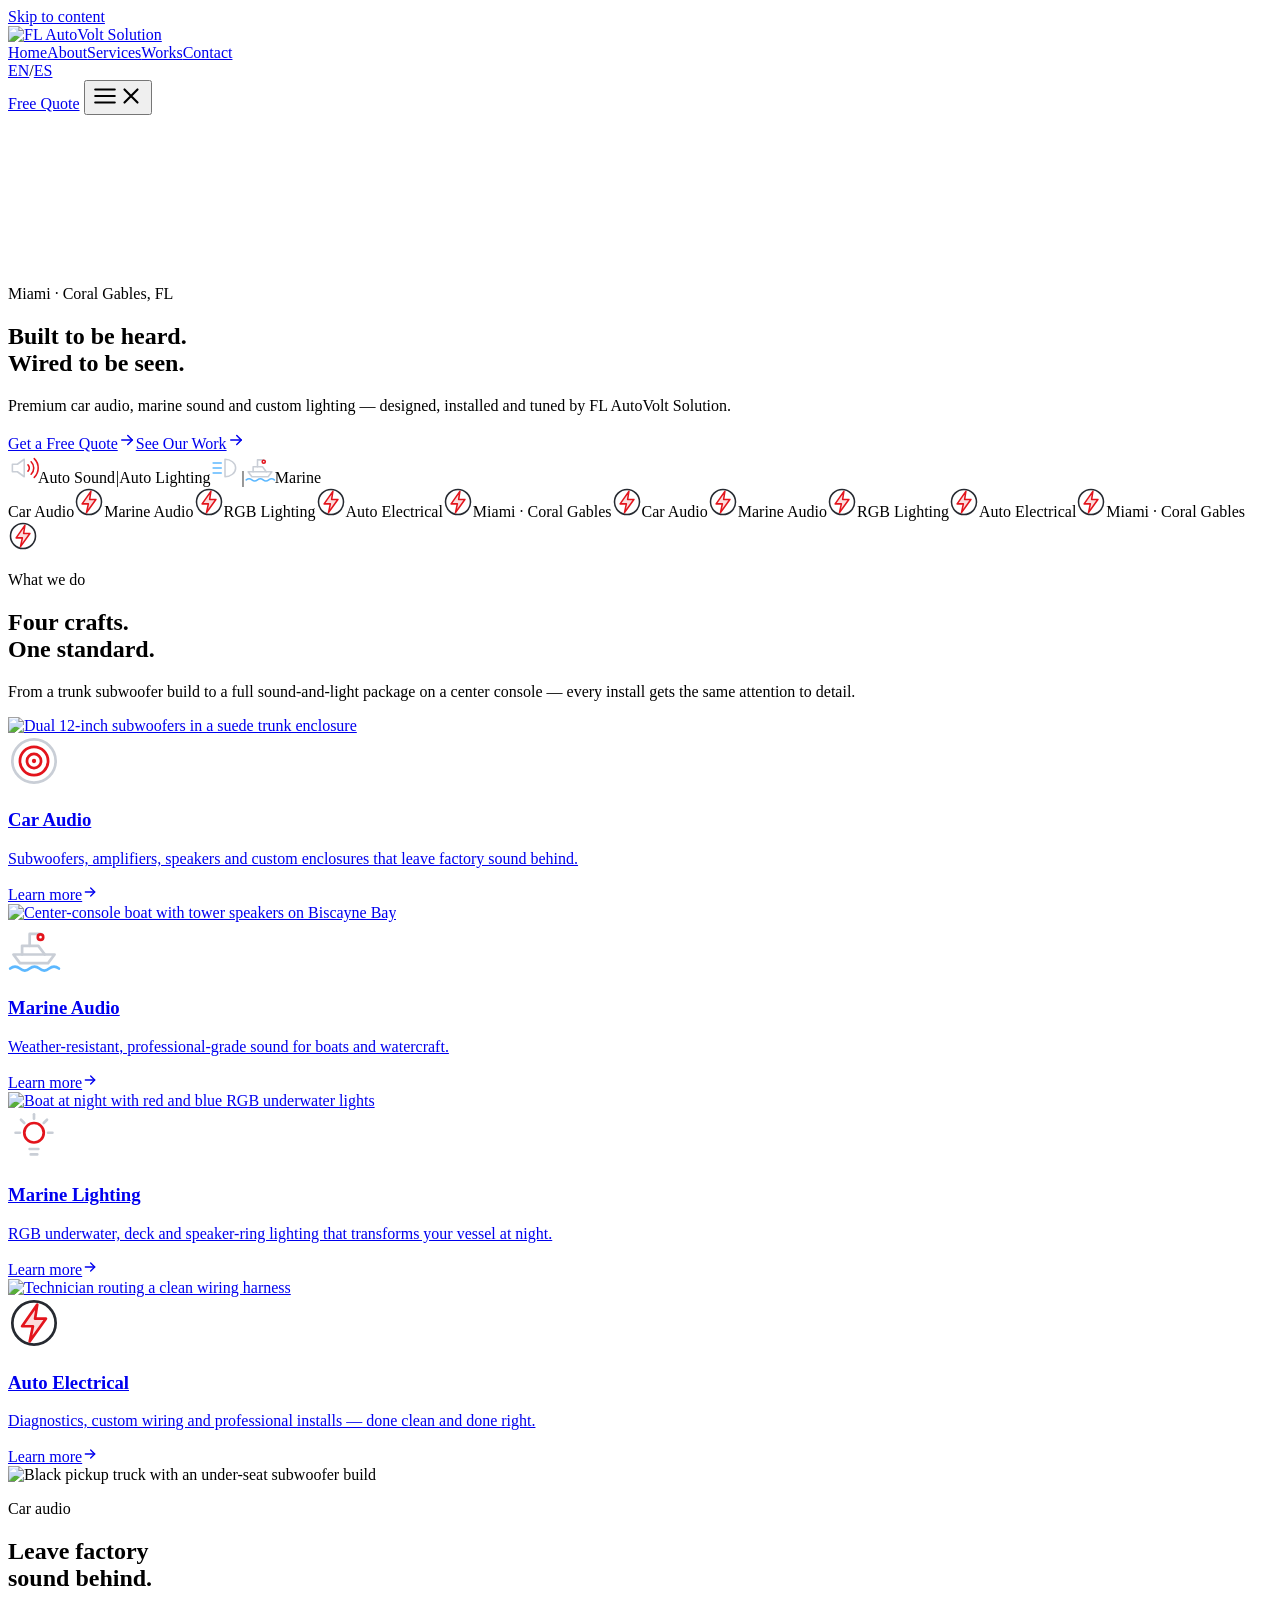
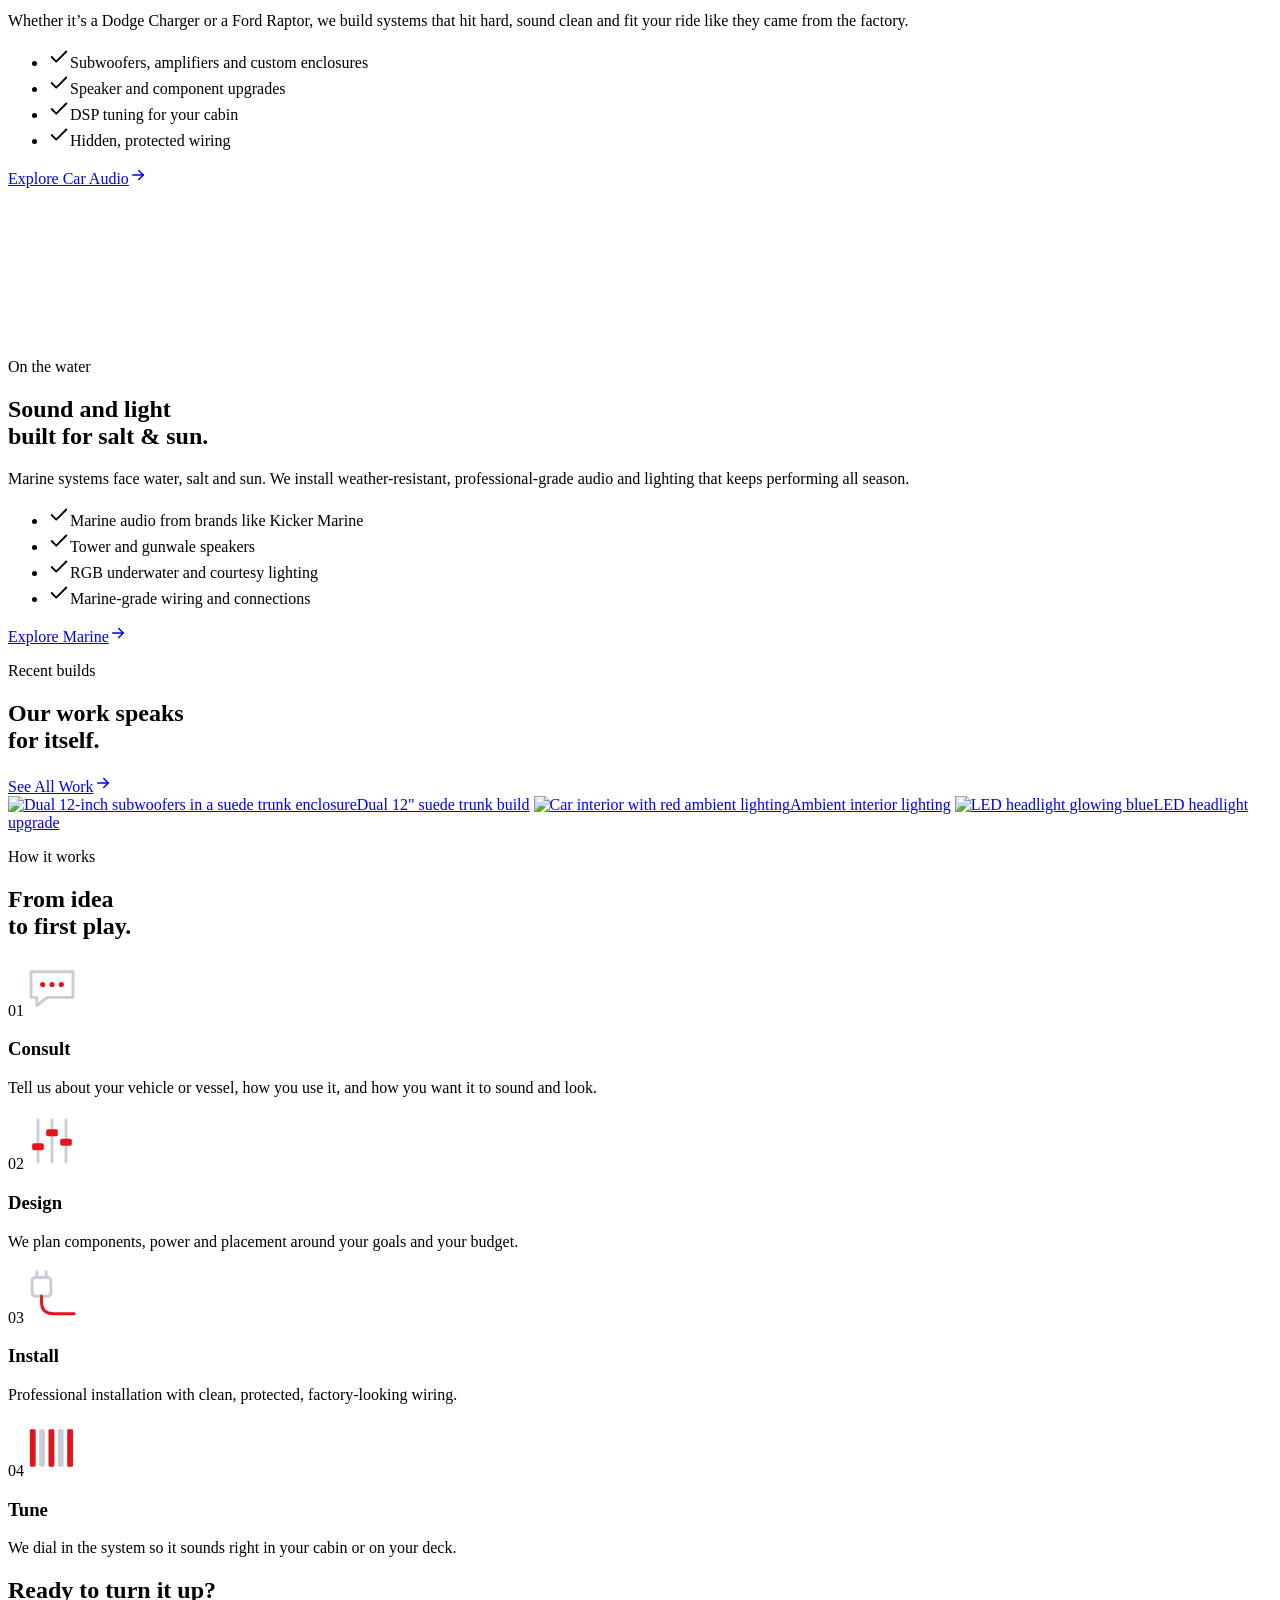
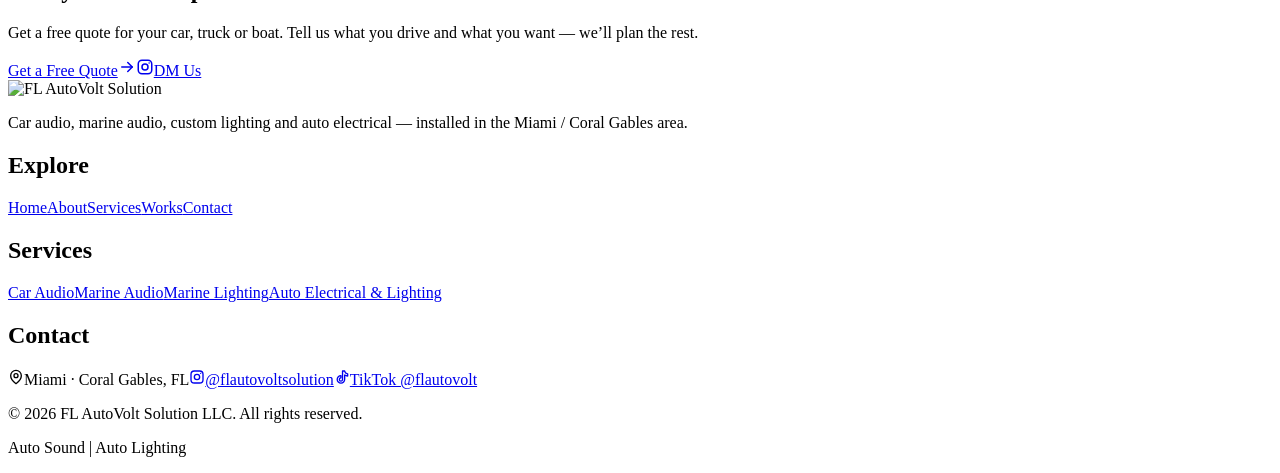
==== public/index.html @ 37b9b185 "Initial FL AutoVolt website (EN/ES, animations, video loops) Co-Authored-By: Claude Opus 5.5 <norepl" ====
<!doctype html>
<html lang="en" class="no-js">
<head>
<meta charset="utf-8">
<meta name="viewport" content="width=device-width, initial-scale=1">
<title>FL AutoVolt Solution | Car Audio, Marine Audio & Lighting in Miami</title>
<meta name="description" content="Premium car audio, marine audio, RGB boat lighting and auto electrical installs in Miami and Coral Gables, FL. Get a free quote.">
<link rel="canonical" href="https://flautovolt.com/">
<link rel="alternate" hreflang="en" href="https://flautovolt.com/">
<link rel="alternate" hreflang="es" href="https://flautovolt.com/es/">
<link rel="alternate" hreflang="x-default" href="https://flautovolt.com/">
<meta name="theme-color" content="#07080A">
<meta property="og:type" content="website">
<meta property="og:site_name" content="FL AutoVolt Solution">
<meta property="og:title" content="FL AutoVolt Solution | Car Audio, Marine Audio & Lighting in Miami">
<meta property="og:description" content="Premium car audio, marine audio, RGB boat lighting and auto electrical installs in Miami and Coral Gables, FL. Get a free quote.">
<meta property="og:url" content="https://flautovolt.com/">
<meta property="og:image" content="https://flautovolt.com/assets/img/og.jpg">
<meta property="og:locale" content="en_US">
<meta name="twitter:card" content="summary_large_image">
<link rel="icon" href="/favicon.ico" sizes="32x32">
<link rel="icon" href="/assets/img/icon-192.png" type="image/png" sizes="192x192">
<link rel="apple-touch-icon" href="/assets/img/apple-touch-icon.png">
<link rel="preconnect" href="https://fonts.googleapis.com"><link rel="preconnect" href="https://fonts.gstatic.com" crossorigin><link rel="stylesheet" href="https://fonts.googleapis.com/css2?family=Barlow:wght@400;500;600&family=Saira:ital,wght@0,500;0,600;0,700;1,700;1,800;1,900&display=swap">
<link rel="stylesheet" href="/assets/css/site.css">
<script type="application/ld+json">{"@context": "https://schema.org", "@type": "AutomotiveBusiness", "name": "FL AutoVolt Solution LLC", "alternateName": "FL AutoVolt", "url": "https://flautovolt.com/", "logo": "https://flautovolt.com/assets/img/logo.jpg", "image": "https://flautovolt.com/assets/img/og.jpg", "description": "Car audio, marine audio, custom marine lighting and auto electrical services in Miami / Coral Gables, FL.", "areaServed": ["Miami, FL", "Coral Gables, FL", "South Florida"], "address": {"@type": "PostalAddress", "addressLocality": "Miami", "addressRegion": "FL", "addressCountry": "US"}, "sameAs": ["https://www.instagram.com/flautovoltsolution/", "https://www.tiktok.com/@flautovolt"]}</script>
<script src="/assets/js/config.js" defer></script>
<script src="/assets/js/site.js" defer></script>
</head>
<body>
<a class="skip" href="#main">Skip to content</a>
<header class="site-header">
<div class="site-header__in">
<a class="brand" href="/" aria-label="FL AutoVolt Solution — home"><img src="/assets/img/logo.jpg" alt="FL AutoVolt Solution" width="176" height="96"></a>
<nav class="nav" id="nav" aria-label="Main"><a href="/" aria-current="page">Home</a><a href="/about">About</a><a href="/services">Services</a><a href="/works">Works</a><a href="/contact">Contact</a></nav>
<div class="header-actions"><div class="lang" aria-label="Language"><a href="/" lang="en" hreflang="en" aria-current="true">EN</a><span>/</span><a href="/es/" lang="es" hreflang="es">ES</a></div>

<a class="btn btn--red btn--sm fa-btn" href="/contact">Free Quote</a>
<button class="burger" type="button" aria-controls="nav" aria-expanded="false" aria-label="Menu"><svg class="i burger__open" width="26" height="26" viewBox="0 0 24 24" fill="none" stroke="currentColor" stroke-width="2" stroke-linecap="round" stroke-linejoin="round" aria-hidden="true"><path d="M3 6h18M3 12h18M3 18h18"/></svg><svg class="i burger__close" width="26" height="26" viewBox="0 0 24 24" fill="none" stroke="currentColor" stroke-width="2" stroke-linecap="round" stroke-linejoin="round" aria-hidden="true"><path d="M6 6l12 12M18 6 6 18"/></svg></button>
</div>
</div>
</header>
<main id="main">
<section class="hero">
<div class="hero__media"><video class="fa-kb" src="/assets/video/hero-loop.mp4" poster="/assets/img/img00.jpg" autoplay muted loop playsinline preload="metadata" aria-label="Black muscle sedan with a glowing custom trunk audio build"></video></div>
<div class="wrap hero__in">
<div class="fa-up"><p class="eyebrow"><span class="fa-line"></span>Miami · Coral Gables, FL</p></div>
<h1 class="h1 h1--hero fa-up d1">Built to be heard.<br><span class="red">Wired to be seen.</span></h1>
<p class="lead fa-up d2">Premium car audio, marine sound and custom lighting — designed, installed and tuned by FL AutoVolt Solution.</p>
<div class="btn-row fa-up d3"><a class="btn btn--red fa-btn" href="/contact">Get a Free Quote<svg class="i" width="18" height="18" viewBox="0 0 24 24" fill="none" stroke="currentColor" stroke-width="2" stroke-linecap="round" stroke-linejoin="round" aria-hidden="true"><path d="M5 12h14"/><path d="m13 6 6 6-6 6"/></svg></a><a class="btn btn--ghost fa-btn" href="/works">See Our Work<svg class="i" width="18" height="18" viewBox="0 0 24 24" fill="none" stroke="currentColor" stroke-width="2" stroke-linecap="round" stroke-linejoin="round" aria-hidden="true"><path d="M5 12h14"/><path d="m13 6 6 6-6 6"/></svg></a></div>
<div class="hero__tags fa-up d4"><span class="red"><svg width="30" height="30" viewBox="0 0 48 48" fill="none" stroke-width="2.5" stroke-linecap="round" stroke-linejoin="round" aria-hidden="true" style="flex-shrink: 0; overflow: visible"><path d="M7 18h8l11-8v28l-11-8H7z" stroke="#C9CED6"></path><path class="fa-wave" d="M32 19a7 7 0 0 1 0 10" stroke="#E3141C"></path><path class="fa-wave d2" d="M37 14a14 14 0 0 1 0 20" stroke="#E3141C"></path><path class="fa-wave d4" d="M42 9a21 21 0 0 1 0 30" stroke="#E3141C"></path></svg>Auto Sound</span><i>|</i><span>Auto Lighting<svg width="30" height="30" viewBox="0 0 48 48" fill="none" stroke-width="2.5" stroke-linecap="round" stroke-linejoin="round" aria-hidden="true" style="flex-shrink: 0; overflow: visible"><path d="M24 10c9 0 17 6 17 14s-8 14-17 14z" stroke="#C9CED6"></path><path class="fa-beam" d="M5 16h13" stroke="#5CB8FF"></path><path class="fa-beam d2" d="M5 24h13" stroke="#5CB8FF"></path><path class="fa-beam d4" d="M5 32h13" stroke="#5CB8FF"></path></svg></span><i>|</i><span class="blue"><svg width="30" height="30" viewBox="0 0 48 48" fill="none" stroke-width="2.5" stroke-linecap="round" stroke-linejoin="round" aria-hidden="true" style="flex-shrink: 0; overflow: visible"><g class="fa-bob"><path d="M5 30h38l-6 8H11z" stroke="#C9CED6"></path><path d="M13 30v-8h15l6 8" stroke="#C9CED6"></path><path d="M20 22V11h10" stroke="#C9CED6"></path><circle cx="30" cy="14" r="2.5" stroke="#E3141C"></circle></g><path class="fa-drift" d="M2 43c3-2.5 6-2.5 9 0s6 2.5 9 0 6-2.5 9 0 6 2.5 9 0 6-2.5 9 0" stroke="#5CB8FF"></path></svg>Marine</span></div>
</div>
<div class="hero__eq" aria-hidden="true"><i class="fa-eq" style="animation-duration:0.7s;animation-delay:0.0s;background:var(--red)"></i><i class="fa-eq" style="animation-duration:0.8s;animation-delay:-0.9s;background:var(--red)"></i><i class="fa-eq" style="animation-duration:0.9s;animation-delay:-0.7s;background:var(--chrome)"></i><i class="fa-eq" style="animation-duration:1.0s;animation-delay:-0.5s;background:var(--red)"></i><i class="fa-eq" style="animation-duration:1.1s;animation-delay:-0.3s;background:var(--red)"></i><i class="fa-eq" style="animation-duration:1.2s;animation-delay:-0.1s;background:var(--chrome)"></i><i class="fa-eq" style="animation-duration:1.3s;animation-delay:-1.0s;background:var(--red)"></i><i class="fa-eq" style="animation-duration:1.4s;animation-delay:-0.8s;background:var(--red)"></i><i class="fa-eq" style="animation-duration:1.5s;animation-delay:-0.6s;background:var(--chrome)"></i><i class="fa-eq" style="animation-duration:0.7s;animation-delay:-0.4s;background:var(--red)"></i><i class="fa-eq" style="animation-duration:0.8s;animation-delay:-0.2s;background:var(--red)"></i><i class="fa-eq" style="animation-duration:0.9s;animation-delay:0.0s;background:var(--chrome)"></i><i class="fa-eq" style="animation-duration:1.0s;animation-delay:-0.9s;background:var(--red)"></i><i class="fa-eq" style="animation-duration:1.1s;animation-delay:-0.7s;background:var(--red)"></i><i class="fa-eq" style="animation-duration:1.2s;animation-delay:-0.5s;background:var(--chrome)"></i><i class="fa-eq" style="animation-duration:1.3s;animation-delay:-0.3s;background:var(--red)"></i><i class="fa-eq" style="animation-duration:1.4s;animation-delay:-0.1s;background:var(--red)"></i><i class="fa-eq" style="animation-duration:1.5s;animation-delay:-1.0s;background:var(--chrome)"></i><i class="fa-eq" style="animation-duration:0.7s;animation-delay:-0.8s;background:var(--red)"></i><i class="fa-eq" style="animation-duration:0.8s;animation-delay:-0.6s;background:var(--red)"></i><i class="fa-eq" style="animation-duration:0.9s;animation-delay:-0.4s;background:var(--chrome)"></i><i class="fa-eq" style="animation-duration:1.0s;animation-delay:-0.2s;background:var(--red)"></i><i class="fa-eq" style="animation-duration:1.1s;animation-delay:0.0s;background:var(--red)"></i><i class="fa-eq" style="animation-duration:1.2s;animation-delay:-0.9s;background:var(--chrome)"></i><i class="fa-eq" style="animation-duration:1.3s;animation-delay:-0.7s;background:var(--red)"></i><i class="fa-eq" style="animation-duration:1.4s;animation-delay:-0.5s;background:var(--red)"></i><i class="fa-eq" style="animation-duration:1.5s;animation-delay:-0.3s;background:var(--chrome)"></i><i class="fa-eq" style="animation-duration:0.7s;animation-delay:-0.1s;background:var(--red)"></i><i class="fa-eq" style="animation-duration:0.8s;animation-delay:-1.0s;background:var(--red)"></i><i class="fa-eq" style="animation-duration:0.9s;animation-delay:-0.8s;background:var(--chrome)"></i></div>
</section>
<div class="ticker" aria-hidden="true"><div class="ticker__track fa-marquee"><span class="ticker__item">Car Audio<svg width="30" height="30" viewBox="0 0 48 48" fill="none" stroke-width="2.5" stroke-linecap="round" stroke-linejoin="round" aria-hidden="true" style="flex-shrink: 0; overflow: visible"><circle cx="24" cy="24" r="20" stroke="#262A31"></circle><path class="fa-flicker" d="M27 7 13 27h10l-3 14 15-21H25z" stroke="#E3141C" fill="rgba(227,20,28,0.15)"></path></svg></span><span class="ticker__item">Marine Audio<svg width="30" height="30" viewBox="0 0 48 48" fill="none" stroke-width="2.5" stroke-linecap="round" stroke-linejoin="round" aria-hidden="true" style="flex-shrink: 0; overflow: visible"><circle cx="24" cy="24" r="20" stroke="#262A31"></circle><path class="fa-flicker" d="M27 7 13 27h10l-3 14 15-21H25z" stroke="#E3141C" fill="rgba(227,20,28,0.15)"></path></svg></span><span class="ticker__item">RGB Lighting<svg width="30" height="30" viewBox="0 0 48 48" fill="none" stroke-width="2.5" stroke-linecap="round" stroke-linejoin="round" aria-hidden="true" style="flex-shrink: 0; overflow: visible"><circle cx="24" cy="24" r="20" stroke="#262A31"></circle><path class="fa-flicker" d="M27 7 13 27h10l-3 14 15-21H25z" stroke="#E3141C" fill="rgba(227,20,28,0.15)"></path></svg></span><span class="ticker__item">Auto Electrical<svg width="30" height="30" viewBox="0 0 48 48" fill="none" stroke-width="2.5" stroke-linecap="round" stroke-linejoin="round" aria-hidden="true" style="flex-shrink: 0; overflow: visible"><circle cx="24" cy="24" r="20" stroke="#262A31"></circle><path class="fa-flicker" d="M27 7 13 27h10l-3 14 15-21H25z" stroke="#E3141C" fill="rgba(227,20,28,0.15)"></path></svg></span><span class="ticker__item">Miami · Coral Gables<svg width="30" height="30" viewBox="0 0 48 48" fill="none" stroke-width="2.5" stroke-linecap="round" stroke-linejoin="round" aria-hidden="true" style="flex-shrink: 0; overflow: visible"><circle cx="24" cy="24" r="20" stroke="#262A31"></circle><path class="fa-flicker" d="M27 7 13 27h10l-3 14 15-21H25z" stroke="#E3141C" fill="rgba(227,20,28,0.15)"></path></svg></span><span class="ticker__item">Car Audio<svg width="30" height="30" viewBox="0 0 48 48" fill="none" stroke-width="2.5" stroke-linecap="round" stroke-linejoin="round" aria-hidden="true" style="flex-shrink: 0; overflow: visible"><circle cx="24" cy="24" r="20" stroke="#262A31"></circle><path class="fa-flicker" d="M27 7 13 27h10l-3 14 15-21H25z" stroke="#E3141C" fill="rgba(227,20,28,0.15)"></path></svg></span><span class="ticker__item">Marine Audio<svg width="30" height="30" viewBox="0 0 48 48" fill="none" stroke-width="2.5" stroke-linecap="round" stroke-linejoin="round" aria-hidden="true" style="flex-shrink: 0; overflow: visible"><circle cx="24" cy="24" r="20" stroke="#262A31"></circle><path class="fa-flicker" d="M27 7 13 27h10l-3 14 15-21H25z" stroke="#E3141C" fill="rgba(227,20,28,0.15)"></path></svg></span><span class="ticker__item">RGB Lighting<svg width="30" height="30" viewBox="0 0 48 48" fill="none" stroke-width="2.5" stroke-linecap="round" stroke-linejoin="round" aria-hidden="true" style="flex-shrink: 0; overflow: visible"><circle cx="24" cy="24" r="20" stroke="#262A31"></circle><path class="fa-flicker" d="M27 7 13 27h10l-3 14 15-21H25z" stroke="#E3141C" fill="rgba(227,20,28,0.15)"></path></svg></span><span class="ticker__item">Auto Electrical<svg width="30" height="30" viewBox="0 0 48 48" fill="none" stroke-width="2.5" stroke-linecap="round" stroke-linejoin="round" aria-hidden="true" style="flex-shrink: 0; overflow: visible"><circle cx="24" cy="24" r="20" stroke="#262A31"></circle><path class="fa-flicker" d="M27 7 13 27h10l-3 14 15-21H25z" stroke="#E3141C" fill="rgba(227,20,28,0.15)"></path></svg></span><span class="ticker__item">Miami · Coral Gables<svg width="30" height="30" viewBox="0 0 48 48" fill="none" stroke-width="2.5" stroke-linecap="round" stroke-linejoin="round" aria-hidden="true" style="flex-shrink: 0; overflow: visible"><circle cx="24" cy="24" r="20" stroke="#262A31"></circle><path class="fa-flicker" d="M27 7 13 27h10l-3 14 15-21H25z" stroke="#E3141C" fill="rgba(227,20,28,0.15)"></path></svg></span></div></div>
<section class="section"><div class="wrap stack">
<div class="sec-head" data-reveal><div><p class="eyebrow"><span class="fa-line"></span>What we do</p><h2 class="h2">Four crafts.<br>One standard.</h2></div><p class="sec-head__side">From a trunk subwoofer build to a full sound-and-light package on a center console — every install gets the same attention to detail.</p></div>
<div class="grid grid--4"><a class="card fa-card" href="/services#car-audio" data-reveal>
<div class="card__media"><img class="fa-img" src="/assets/img/img01.jpg" alt="Dual 12-inch subwoofers in a suede trunk enclosure" width="1920" height="1434" loading="lazy" decoding="async"></div>
<div class="card__body"><svg width="52" height="52" viewBox="0 0 48 48" fill="none" stroke-width="2.5" stroke-linecap="round" stroke-linejoin="round" aria-hidden="true" style="flex-shrink: 0; overflow: visible"><circle cx="24" cy="24" r="20" stroke="#C9CED6"></circle><g class="fa-thump"><circle cx="24" cy="24" r="13" stroke="#E3141C"></circle><circle cx="24" cy="24" r="6.5" stroke="#E3141C"></circle><circle cx="24" cy="24" r="2" fill="#E3141C" stroke="none"></circle></g></svg><h3 class="h3">Car Audio</h3><p>Subwoofers, amplifiers, speakers and custom enclosures that leave factory sound behind.</p><span class="more">Learn more<svg class="i" width="16" height="16" viewBox="0 0 24 24" fill="none" stroke="currentColor" stroke-width="2" stroke-linecap="round" stroke-linejoin="round" aria-hidden="true"><path d="M5 12h14"/><path d="m13 6 6 6-6 6"/></svg></span></div>
</a><a class="card fa-card" href="/services#marine-audio" data-reveal>
<div class="card__media"><img class="fa-img" src="/assets/img/img02.jpg" alt="Center-console boat with tower speakers on Biscayne Bay" width="1920" height="1434" loading="lazy" decoding="async"></div>
<div class="card__body"><svg width="52" height="52" viewBox="0 0 48 48" fill="none" stroke-width="2.5" stroke-linecap="round" stroke-linejoin="round" aria-hidden="true" style="flex-shrink: 0; overflow: visible"><g class="fa-bob"><path d="M5 30h38l-6 8H11z" stroke="#C9CED6"></path><path d="M13 30v-8h15l6 8" stroke="#C9CED6"></path><path d="M20 22V11h10" stroke="#C9CED6"></path><circle cx="30" cy="14" r="2.5" stroke="#E3141C"></circle></g><path class="fa-drift" d="M2 43c3-2.5 6-2.5 9 0s6 2.5 9 0 6-2.5 9 0 6 2.5 9 0 6-2.5 9 0" stroke="#5CB8FF"></path></svg><h3 class="h3">Marine Audio</h3><p>Weather-resistant, professional-grade sound for boats and watercraft.</p><span class="more">Learn more<svg class="i" width="16" height="16" viewBox="0 0 24 24" fill="none" stroke="currentColor" stroke-width="2" stroke-linecap="round" stroke-linejoin="round" aria-hidden="true"><path d="M5 12h14"/><path d="m13 6 6 6-6 6"/></svg></span></div>
</a><a class="card fa-card" href="/services#marine-lighting" data-reveal>
<div class="card__media"><img class="fa-img" src="/assets/img/img03.jpg" alt="Boat at night with red and blue RGB underwater lights" width="1920" height="1434" loading="lazy" decoding="async"></div>
<div class="card__body"><svg width="52" height="52" viewBox="0 0 48 48" fill="none" stroke-width="2.5" stroke-linecap="round" stroke-linejoin="round" aria-hidden="true" style="flex-shrink: 0; overflow: visible"><circle class="fa-rgb" cx="24" cy="21" r="9" stroke="#E3141C"></circle><path d="M20 36h8M21 41h6" stroke="#C9CED6"></path><path class="fa-wave" d="M24 4v4" stroke="#C9CED6"></path><path class="fa-wave d1" d="M36 9l-3 3" stroke="#C9CED6"></path><path class="fa-wave d2" d="M41 21h-4" stroke="#C9CED6"></path><path class="fa-wave d1" d="M12 9l3 3" stroke="#C9CED6"></path><path class="fa-wave d2" d="M7 21h4" stroke="#C9CED6"></path></svg><h3 class="h3">Marine Lighting</h3><p>RGB underwater, deck and speaker-ring lighting that transforms your vessel at night.</p><span class="more">Learn more<svg class="i" width="16" height="16" viewBox="0 0 24 24" fill="none" stroke="currentColor" stroke-width="2" stroke-linecap="round" stroke-linejoin="round" aria-hidden="true"><path d="M5 12h14"/><path d="m13 6 6 6-6 6"/></svg></span></div>
</a><a class="card fa-card" href="/services#auto-electrical" data-reveal>
<div class="card__media"><img class="fa-img" src="/assets/img/img04.jpg" alt="Technician routing a clean wiring harness" width="1920" height="1434" loading="lazy" decoding="async"></div>
<div class="card__body"><svg width="52" height="52" viewBox="0 0 48 48" fill="none" stroke-width="2.5" stroke-linecap="round" stroke-linejoin="round" aria-hidden="true" style="flex-shrink: 0; overflow: visible"><circle cx="24" cy="24" r="20" stroke="#262A31"></circle><path class="fa-flicker" d="M27 7 13 27h10l-3 14 15-21H25z" stroke="#E3141C" fill="rgba(227,20,28,0.15)"></path></svg><h3 class="h3">Auto Electrical</h3><p>Diagnostics, custom wiring and professional installs — done clean and done right.</p><span class="more">Learn more<svg class="i" width="16" height="16" viewBox="0 0 24 24" fill="none" stroke="currentColor" stroke-width="2" stroke-linecap="round" stroke-linejoin="round" aria-hidden="true"><path d="M5 12h14"/><path d="m13 6 6 6-6 6"/></svg></span></div>
</a></div>
</div></section>
<section class="section section--alt">
<div class="wrap split">
<div class="split__media" data-reveal><img class="" src="/assets/img/img05.jpg" alt="Black pickup truck with an under-seat subwoofer build" width="1920" height="1434" loading="lazy" decoding="async"></div>
<div class="split__text" data-reveal>
<p class="eyebrow"><span class="fa-line"></span>Car audio</p>
<h2 class="h2">Leave factory<br>sound behind.</h2>
<p class="body">Whether it’s a Dodge Charger or a Ford Raptor, we build systems that hit hard, sound clean and fit your ride like they came from the factory.</p>
<ul class="checks"><li><svg class="i" width="22" height="22" viewBox="0 0 24 24" fill="none" stroke="currentColor" stroke-width="2" stroke-linecap="round" stroke-linejoin="round" aria-hidden="true"><path d="M20 6 9 17l-5-5"/></svg><span>Subwoofers, amplifiers and custom enclosures</span></li><li><svg class="i" width="22" height="22" viewBox="0 0 24 24" fill="none" stroke="currentColor" stroke-width="2" stroke-linecap="round" stroke-linejoin="round" aria-hidden="true"><path d="M20 6 9 17l-5-5"/></svg><span>Speaker and component upgrades</span></li><li><svg class="i" width="22" height="22" viewBox="0 0 24 24" fill="none" stroke="currentColor" stroke-width="2" stroke-linecap="round" stroke-linejoin="round" aria-hidden="true"><path d="M20 6 9 17l-5-5"/></svg><span>DSP tuning for your cabin</span></li><li><svg class="i" width="22" height="22" viewBox="0 0 24 24" fill="none" stroke="currentColor" stroke-width="2" stroke-linecap="round" stroke-linejoin="round" aria-hidden="true"><path d="M20 6 9 17l-5-5"/></svg><span>Hidden, protected wiring</span></li></ul>
<div><a class="btn btn--red fa-btn" href="/services#car-audio">Explore Car Audio<svg class="i" width="18" height="18" viewBox="0 0 24 24" fill="none" stroke="currentColor" stroke-width="2" stroke-linecap="round" stroke-linejoin="round" aria-hidden="true"><path d="M5 12h14"/><path d="m13 6 6 6-6 6"/></svg></a></div>
</div>
</div>
</section>
<section class="section">
<div class="wrap split split--rev">
<div class="split__media" data-reveal><video class="" src="/assets/video/marine-loop.mp4" poster="/assets/img/img03.jpg" autoplay muted loop playsinline preload="metadata" aria-label="Boat at night with red and blue RGB underwater lights"></video></div>
<div class="split__text" data-reveal>
<p class="eyebrow"><span class="fa-line"></span>On the water</p>
<h2 class="h2">Sound and light<br>built for salt &amp; sun.</h2>
<p class="body">Marine systems face water, salt and sun. We install weather-resistant, professional-grade audio and lighting that keeps performing all season.</p>
<ul class="checks"><li><svg class="i" width="22" height="22" viewBox="0 0 24 24" fill="none" stroke="currentColor" stroke-width="2" stroke-linecap="round" stroke-linejoin="round" aria-hidden="true"><path d="M20 6 9 17l-5-5"/></svg><span>Marine audio from brands like Kicker Marine</span></li><li><svg class="i" width="22" height="22" viewBox="0 0 24 24" fill="none" stroke="currentColor" stroke-width="2" stroke-linecap="round" stroke-linejoin="round" aria-hidden="true"><path d="M20 6 9 17l-5-5"/></svg><span>Tower and gunwale speakers</span></li><li><svg class="i" width="22" height="22" viewBox="0 0 24 24" fill="none" stroke="currentColor" stroke-width="2" stroke-linecap="round" stroke-linejoin="round" aria-hidden="true"><path d="M20 6 9 17l-5-5"/></svg><span>RGB underwater and courtesy lighting</span></li><li><svg class="i" width="22" height="22" viewBox="0 0 24 24" fill="none" stroke="currentColor" stroke-width="2" stroke-linecap="round" stroke-linejoin="round" aria-hidden="true"><path d="M20 6 9 17l-5-5"/></svg><span>Marine-grade wiring and connections</span></li></ul>
<div><a class="btn btn--red fa-btn" href="/services#marine-audio">Explore Marine<svg class="i" width="18" height="18" viewBox="0 0 24 24" fill="none" stroke="currentColor" stroke-width="2" stroke-linecap="round" stroke-linejoin="round" aria-hidden="true"><path d="M5 12h14"/><path d="m13 6 6 6-6 6"/></svg></a></div>
</div>
</div>
</section>
<section class="section section--alt"><div class="wrap stack">
<div class="sec-row"><div class="sec-head" data-reveal><div><p class="eyebrow"><span class="fa-line"></span>Recent builds</p><h2 class="h2">Our work speaks<br>for itself.</h2></div></div><a class="btn btn--ghost fa-btn" href="/works">See All Work<svg class="i" width="18" height="18" viewBox="0 0 24 24" fill="none" stroke="currentColor" stroke-width="2" stroke-linecap="round" stroke-linejoin="round" aria-hidden="true"><path d="M5 12h14"/><path d="m13 6 6 6-6 6"/></svg></a></div>
<div class="mosaic">
<a class="tile tile--big fa-card" href="/works" data-reveal><img class="fa-img" src="/assets/img/img01.jpg" alt="Dual 12-inch subwoofers in a suede trunk enclosure" width="1920" height="1434" loading="lazy" decoding="async"><span class="tile__cap">Dual 12" suede trunk build</span></a>
<a class="tile fa-card" href="/works" data-reveal><img class="fa-img" src="/assets/img/img08.jpg" alt="Car interior with red ambient lighting" width="1920" height="1434" loading="lazy" decoding="async"><span class="tile__cap">Ambient interior lighting</span></a>
<a class="tile fa-card" href="/works" data-reveal><img class="fa-img" src="/assets/img/img09.jpg" alt="LED headlight glowing blue" width="1920" height="1434" loading="lazy" decoding="async"><span class="tile__cap">LED headlight upgrade</span></a>
</div>
</div></section>
<section class="section"><div class="wrap stack">
<div class="sec-head" data-reveal><div><p class="eyebrow"><span class="fa-line"></span>How it works</p><h2 class="h2">From idea<br>to first play.</h2></div></div>
<div class="grid grid--4 steps"><div class="step" data-reveal><div class="step__top"><span class="step__n">01</span><svg width="56" height="56" viewBox="0 0 48 48" fill="none" stroke-width="2.5" stroke-linecap="round" stroke-linejoin="round" aria-hidden="true" style="flex-shrink: 0; overflow: visible"><path d="M6 10h36v22H20l-9 7v-7H6z" stroke="#C9CED6"></path><circle class="fa-dot" cx="16" cy="21" r="2.2" fill="#E3141C" stroke="none"></circle><circle class="fa-dot d2" cx="24" cy="21" r="2.2" fill="#E3141C" stroke="none"></circle><circle class="fa-dot d4" cx="32" cy="21" r="2.2" fill="#E3141C" stroke="none"></circle></svg></div><h3 class="h3">Consult</h3><p>Tell us about your vehicle or vessel, how you use it, and how you want it to sound and look.</p></div><div class="step" data-reveal><div class="step__top"><span class="step__n">02</span><svg width="56" height="56" viewBox="0 0 48 48" fill="none" stroke-width="2.5" stroke-linecap="round" stroke-linejoin="round" aria-hidden="true" style="flex-shrink: 0; overflow: visible"><path d="M12 6v36M24 6v36M36 6v36" stroke="#C9CED6"></path><rect class="fa-slide" x="7" y="26" width="10" height="6" rx="1.5" fill="#E3141C" stroke="none"></rect><rect class="fa-slide d3" x="19" y="14" width="10" height="6" rx="1.5" fill="#E3141C" stroke="none"></rect><rect class="fa-slide d5" x="31" y="22" width="10" height="6" rx="1.5" fill="#E3141C" stroke="none"></rect></svg></div><h3 class="h3">Design</h3><p>We plan components, power and placement around your goals and your budget.</p></div><div class="step" data-reveal><div class="step__top"><span class="step__n">03</span><svg width="56" height="56" viewBox="0 0 48 48" fill="none" stroke-width="2.5" stroke-linecap="round" stroke-linejoin="round" aria-hidden="true" style="flex-shrink: 0; overflow: visible"><rect x="7" y="9" width="16" height="16" rx="2.5" stroke="#C9CED6"></rect><path d="M11 9V4M19 9V4" stroke="#C9CED6"></path><path class="fa-flow" d="M15 25v5c0 7 4 10 10 10h18" stroke="#E3141C"></path></svg></div><h3 class="h3">Install</h3><p>Professional installation with clean, protected, factory-looking wiring.</p></div><div class="step" data-reveal><div class="step__top"><span class="step__n">04</span><svg width="56" height="56" viewBox="0 0 48 48" fill="none" stroke-width="2.5" stroke-linecap="round" stroke-linejoin="round" aria-hidden="true" style="flex-shrink: 0; overflow: visible"><rect class="fa-eq" x="5" y="8" width="5" height="32" rx="1" fill="#E3141C" stroke="none"></rect><rect class="fa-eq d1" x="13" y="8" width="5" height="32" rx="1" fill="#C9CED6" stroke="none"></rect><rect class="fa-eq d2" x="21" y="8" width="5" height="32" rx="1" fill="#E3141C" stroke="none"></rect><rect class="fa-eq d3" x="29" y="8" width="5" height="32" rx="1" fill="#C9CED6" stroke="none"></rect><rect class="fa-eq d4" x="37" y="8" width="5" height="32" rx="1" fill="#E3141C" stroke="none"></rect></svg></div><h3 class="h3">Tune</h3><p>We dial in the system so it sounds right in your cabin or on your deck.</p></div></div>
</div></section>
<section class="cta">
<div class="cta__eq" aria-hidden="true"><i class="fa-eq" style="animation-duration:0.7s;animation-delay:0.0s;background:rgba(0,0,0,.22)"></i><i class="fa-eq" style="animation-duration:0.8s;animation-delay:-0.9s;background:rgba(0,0,0,.22)"></i><i class="fa-eq" style="animation-duration:0.9s;animation-delay:-0.7s;background:rgba(0,0,0,.22)"></i><i class="fa-eq" style="animation-duration:1.0s;animation-delay:-0.5s;background:rgba(0,0,0,.22)"></i><i class="fa-eq" style="animation-duration:1.1s;animation-delay:-0.3s;background:rgba(0,0,0,.22)"></i><i class="fa-eq" style="animation-duration:1.2s;animation-delay:-0.1s;background:rgba(0,0,0,.22)"></i><i class="fa-eq" style="animation-duration:1.3s;animation-delay:-1.0s;background:rgba(0,0,0,.22)"></i><i class="fa-eq" style="animation-duration:1.4s;animation-delay:-0.8s;background:rgba(0,0,0,.22)"></i><i class="fa-eq" style="animation-duration:1.5s;animation-delay:-0.6s;background:rgba(0,0,0,.22)"></i><i class="fa-eq" style="animation-duration:0.7s;animation-delay:-0.4s;background:rgba(0,0,0,.22)"></i><i class="fa-eq" style="animation-duration:0.8s;animation-delay:-0.2s;background:rgba(0,0,0,.22)"></i><i class="fa-eq" style="animation-duration:0.9s;animation-delay:0.0s;background:rgba(0,0,0,.22)"></i><i class="fa-eq" style="animation-duration:1.0s;animation-delay:-0.9s;background:rgba(0,0,0,.22)"></i><i class="fa-eq" style="animation-duration:1.1s;animation-delay:-0.7s;background:rgba(0,0,0,.22)"></i><i class="fa-eq" style="animation-duration:1.2s;animation-delay:-0.5s;background:rgba(0,0,0,.22)"></i><i class="fa-eq" style="animation-duration:1.3s;animation-delay:-0.3s;background:rgba(0,0,0,.22)"></i><i class="fa-eq" style="animation-duration:1.4s;animation-delay:-0.1s;background:rgba(0,0,0,.22)"></i><i class="fa-eq" style="animation-duration:1.5s;animation-delay:-1.0s;background:rgba(0,0,0,.22)"></i><i class="fa-eq" style="animation-duration:0.7s;animation-delay:-0.8s;background:rgba(0,0,0,.22)"></i><i class="fa-eq" style="animation-duration:0.8s;animation-delay:-0.6s;background:rgba(0,0,0,.22)"></i><i class="fa-eq" style="animation-duration:0.9s;animation-delay:-0.4s;background:rgba(0,0,0,.22)"></i><i class="fa-eq" style="animation-duration:1.0s;animation-delay:-0.2s;background:rgba(0,0,0,.22)"></i><i class="fa-eq" style="animation-duration:1.1s;animation-delay:0.0s;background:rgba(0,0,0,.22)"></i><i class="fa-eq" style="animation-duration:1.2s;animation-delay:-0.9s;background:rgba(0,0,0,.22)"></i><i class="fa-eq" style="animation-duration:1.3s;animation-delay:-0.7s;background:rgba(0,0,0,.22)"></i><i class="fa-eq" style="animation-duration:1.4s;animation-delay:-0.5s;background:rgba(0,0,0,.22)"></i><i class="fa-eq" style="animation-duration:1.5s;animation-delay:-0.3s;background:rgba(0,0,0,.22)"></i><i class="fa-eq" style="animation-duration:0.7s;animation-delay:-0.1s;background:rgba(0,0,0,.22)"></i><i class="fa-eq" style="animation-duration:0.8s;animation-delay:-1.0s;background:rgba(0,0,0,.22)"></i><i class="fa-eq" style="animation-duration:0.9s;animation-delay:-0.8s;background:rgba(0,0,0,.22)"></i><i class="fa-eq" style="animation-duration:1.0s;animation-delay:-0.6s;background:rgba(0,0,0,.22)"></i><i class="fa-eq" style="animation-duration:1.1s;animation-delay:-0.4s;background:rgba(0,0,0,.22)"></i><i class="fa-eq" style="animation-duration:1.2s;animation-delay:-0.2s;background:rgba(0,0,0,.22)"></i><i class="fa-eq" style="animation-duration:1.3s;animation-delay:0.0s;background:rgba(0,0,0,.22)"></i><i class="fa-eq" style="animation-duration:1.4s;animation-delay:-0.9s;background:rgba(0,0,0,.22)"></i><i class="fa-eq" style="animation-duration:1.5s;animation-delay:-0.7s;background:rgba(0,0,0,.22)"></i><i class="fa-eq" style="animation-duration:0.7s;animation-delay:-0.5s;background:rgba(0,0,0,.22)"></i><i class="fa-eq" style="animation-duration:0.8s;animation-delay:-0.3s;background:rgba(0,0,0,.22)"></i><i class="fa-eq" style="animation-duration:0.9s;animation-delay:-0.1s;background:rgba(0,0,0,.22)"></i><i class="fa-eq" style="animation-duration:1.0s;animation-delay:-1.0s;background:rgba(0,0,0,.22)"></i><i class="fa-eq" style="animation-duration:1.1s;animation-delay:-0.8s;background:rgba(0,0,0,.22)"></i><i class="fa-eq" style="animation-duration:1.2s;animation-delay:-0.6s;background:rgba(0,0,0,.22)"></i><i class="fa-eq" style="animation-duration:1.3s;animation-delay:-0.4s;background:rgba(0,0,0,.22)"></i><i class="fa-eq" style="animation-duration:1.4s;animation-delay:-0.2s;background:rgba(0,0,0,.22)"></i><i class="fa-eq" style="animation-duration:1.5s;animation-delay:0.0s;background:rgba(0,0,0,.22)"></i><i class="fa-eq" style="animation-duration:0.7s;animation-delay:-0.9s;background:rgba(0,0,0,.22)"></i><i class="fa-eq" style="animation-duration:0.8s;animation-delay:-0.7s;background:rgba(0,0,0,.22)"></i><i class="fa-eq" style="animation-duration:0.9s;animation-delay:-0.5s;background:rgba(0,0,0,.22)"></i><i class="fa-eq" style="animation-duration:1.0s;animation-delay:-0.3s;background:rgba(0,0,0,.22)"></i><i class="fa-eq" style="animation-duration:1.1s;animation-delay:-0.1s;background:rgba(0,0,0,.22)"></i><i class="fa-eq" style="animation-duration:1.2s;animation-delay:-1.0s;background:rgba(0,0,0,.22)"></i><i class="fa-eq" style="animation-duration:1.3s;animation-delay:-0.8s;background:rgba(0,0,0,.22)"></i><i class="fa-eq" style="animation-duration:1.4s;animation-delay:-0.6s;background:rgba(0,0,0,.22)"></i><i class="fa-eq" style="animation-duration:1.5s;animation-delay:-0.4s;background:rgba(0,0,0,.22)"></i><i class="fa-eq" style="animation-duration:0.7s;animation-delay:-0.2s;background:rgba(0,0,0,.22)"></i><i class="fa-eq" style="animation-duration:0.8s;animation-delay:0.0s;background:rgba(0,0,0,.22)"></i><i class="fa-eq" style="animation-duration:0.9s;animation-delay:-0.9s;background:rgba(0,0,0,.22)"></i><i class="fa-eq" style="animation-duration:1.0s;animation-delay:-0.7s;background:rgba(0,0,0,.22)"></i><i class="fa-eq" style="animation-duration:1.1s;animation-delay:-0.5s;background:rgba(0,0,0,.22)"></i><i class="fa-eq" style="animation-duration:1.2s;animation-delay:-0.3s;background:rgba(0,0,0,.22)"></i><i class="fa-eq" style="animation-duration:1.3s;animation-delay:-0.1s;background:rgba(0,0,0,.22)"></i><i class="fa-eq" style="animation-duration:1.4s;animation-delay:-1.0s;background:rgba(0,0,0,.22)"></i><i class="fa-eq" style="animation-duration:1.5s;animation-delay:-0.8s;background:rgba(0,0,0,.22)"></i><i class="fa-eq" style="animation-duration:0.7s;animation-delay:-0.6s;background:rgba(0,0,0,.22)"></i><i class="fa-eq" style="animation-duration:0.8s;animation-delay:-0.4s;background:rgba(0,0,0,.22)"></i><i class="fa-eq" style="animation-duration:0.9s;animation-delay:-0.2s;background:rgba(0,0,0,.22)"></i><i class="fa-eq" style="animation-duration:1.0s;animation-delay:0.0s;background:rgba(0,0,0,.22)"></i><i class="fa-eq" style="animation-duration:1.1s;animation-delay:-0.9s;background:rgba(0,0,0,.22)"></i><i class="fa-eq" style="animation-duration:1.2s;animation-delay:-0.7s;background:rgba(0,0,0,.22)"></i><i class="fa-eq" style="animation-duration:1.3s;animation-delay:-0.5s;background:rgba(0,0,0,.22)"></i><i class="fa-eq" style="animation-duration:1.4s;animation-delay:-0.3s;background:rgba(0,0,0,.22)"></i><i class="fa-eq" style="animation-duration:1.5s;animation-delay:-0.1s;background:rgba(0,0,0,.22)"></i><i class="fa-eq" style="animation-duration:0.7s;animation-delay:-1.0s;background:rgba(0,0,0,.22)"></i><i class="fa-eq" style="animation-duration:0.8s;animation-delay:-0.8s;background:rgba(0,0,0,.22)"></i><i class="fa-eq" style="animation-duration:0.9s;animation-delay:-0.6s;background:rgba(0,0,0,.22)"></i><i class="fa-eq" style="animation-duration:1.0s;animation-delay:-0.4s;background:rgba(0,0,0,.22)"></i><i class="fa-eq" style="animation-duration:1.1s;animation-delay:-0.2s;background:rgba(0,0,0,.22)"></i><i class="fa-eq" style="animation-duration:1.2s;animation-delay:0.0s;background:rgba(0,0,0,.22)"></i><i class="fa-eq" style="animation-duration:1.3s;animation-delay:-0.9s;background:rgba(0,0,0,.22)"></i><i class="fa-eq" style="animation-duration:1.4s;animation-delay:-0.7s;background:rgba(0,0,0,.22)"></i><i class="fa-eq" style="animation-duration:1.5s;animation-delay:-0.5s;background:rgba(0,0,0,.22)"></i><i class="fa-eq" style="animation-duration:0.7s;animation-delay:-0.3s;background:rgba(0,0,0,.22)"></i><i class="fa-eq" style="animation-duration:0.8s;animation-delay:-0.1s;background:rgba(0,0,0,.22)"></i><i class="fa-eq" style="animation-duration:0.9s;animation-delay:-1.0s;background:rgba(0,0,0,.22)"></i><i class="fa-eq" style="animation-duration:1.0s;animation-delay:-0.8s;background:rgba(0,0,0,.22)"></i><i class="fa-eq" style="animation-duration:1.1s;animation-delay:-0.6s;background:rgba(0,0,0,.22)"></i><i class="fa-eq" style="animation-duration:1.2s;animation-delay:-0.4s;background:rgba(0,0,0,.22)"></i><i class="fa-eq" style="animation-duration:1.3s;animation-delay:-0.2s;background:rgba(0,0,0,.22)"></i><i class="fa-eq" style="animation-duration:1.4s;animation-delay:0.0s;background:rgba(0,0,0,.22)"></i><i class="fa-eq" style="animation-duration:1.5s;animation-delay:-0.9s;background:rgba(0,0,0,.22)"></i><i class="fa-eq" style="animation-duration:0.7s;animation-delay:-0.7s;background:rgba(0,0,0,.22)"></i><i class="fa-eq" style="animation-duration:0.8s;animation-delay:-0.5s;background:rgba(0,0,0,.22)"></i><i class="fa-eq" style="animation-duration:0.9s;animation-delay:-0.3s;background:rgba(0,0,0,.22)"></i><i class="fa-eq" style="animation-duration:1.0s;animation-delay:-0.1s;background:rgba(0,0,0,.22)"></i><i class="fa-eq" style="animation-duration:1.1s;animation-delay:-1.0s;background:rgba(0,0,0,.22)"></i><i class="fa-eq" style="animation-duration:1.2s;animation-delay:-0.8s;background:rgba(0,0,0,.22)"></i></div>
<div class="wrap cta__in" data-reveal>
<div><h2 class="h2 h2--xl">Ready to turn it up?</h2><p>Get a free quote for your car, truck or boat. Tell us what you drive and what you want — we’ll plan the rest.</p></div>
<div class="btn-row"><a class="btn btn--white fa-btn" href="/contact">Get a Free Quote<svg class="i" width="18" height="18" viewBox="0 0 24 24" fill="none" stroke="currentColor" stroke-width="2" stroke-linecap="round" stroke-linejoin="round" aria-hidden="true"><path d="M5 12h14"/><path d="m13 6 6 6-6 6"/></svg></a><a class="btn btn--outline-white" href="https://www.instagram.com/flautovoltsolution/" rel="noopener" target="_blank"><svg class="i" width="18" height="18" viewBox="0 0 24 24" fill="none" stroke="currentColor" stroke-width="2" stroke-linecap="round" stroke-linejoin="round" aria-hidden="true"><rect x="3" y="3" width="18" height="18" rx="5"/><circle cx="12" cy="12" r="4"/><path d="M17.5 6.5h.01"/></svg>DM Us</a></div>
</div>
</section>
</main>
<footer class="footer">
<div class="wrap footer__grid">
<div class="footer__brand"><img src="/assets/img/logo.jpg" alt="FL AutoVolt Solution" width="220" height="120" loading="lazy">
<p>Car audio, marine audio, custom lighting and auto electrical — installed in the Miami / Coral Gables area.</p></div>
<div class="footer__col"><h2 class="footer__title">Explore</h2><a href="/">Home</a><a href="/about">About</a><a href="/services">Services</a><a href="/works">Works</a><a href="/contact">Contact</a></div>
<div class="footer__col"><h2 class="footer__title">Services</h2><a href="/services#car-audio">Car Audio</a><a href="/services#marine-audio">Marine Audio</a><a href="/services#marine-lighting">Marine Lighting</a><a href="/services#auto-electrical">Auto Electrical &amp; Lighting</a></div>
<div class="footer__col"><h2 class="footer__title">Contact</h2><span><svg class="i" width="16" height="16" viewBox="0 0 24 24" fill="none" stroke="currentColor" stroke-width="2" stroke-linecap="round" stroke-linejoin="round" aria-hidden="true"><path d="M20 10c0 6-8 12-8 12s-8-6-8-12a8 8 0 0 1 16 0z"/><circle cx="12" cy="10" r="3"/></svg>Miami · Coral Gables, FL</span><a href="https://www.instagram.com/flautovoltsolution/" rel="noopener" target="_blank"><svg class="i" width="16" height="16" viewBox="0 0 24 24" fill="none" stroke="currentColor" stroke-width="2" stroke-linecap="round" stroke-linejoin="round" aria-hidden="true"><rect x="3" y="3" width="18" height="18" rx="5"/><circle cx="12" cy="12" r="4"/><path d="M17.5 6.5h.01"/></svg>@flautovoltsolution</a><a href="https://www.tiktok.com/@flautovolt" rel="noopener" target="_blank"><svg class="i" width="16" height="16" viewBox="0 0 24 24" fill="none" stroke="currentColor" stroke-width="2" stroke-linecap="round" stroke-linejoin="round" aria-hidden="true"><path d="M16 3c.4 2.4 2 4 4.5 4.3v3.2a8 8 0 0 1-4.5-1.4v6.4A5.6 5.6 0 1 1 10.4 10v3.3a2.4 2.4 0 1 0 2.4 2.4V3z"/></svg>TikTok @flautovolt</a></div>
</div>
<div class="wrap footer__bottom"><p>© <span data-year>2026</span> FL AutoVolt Solution LLC. All rights reserved.</p><p class="footer__tag"><span class="red">Auto Sound</span> | <span>Auto Lighting</span></p></div>
</footer>
</body>
</html>
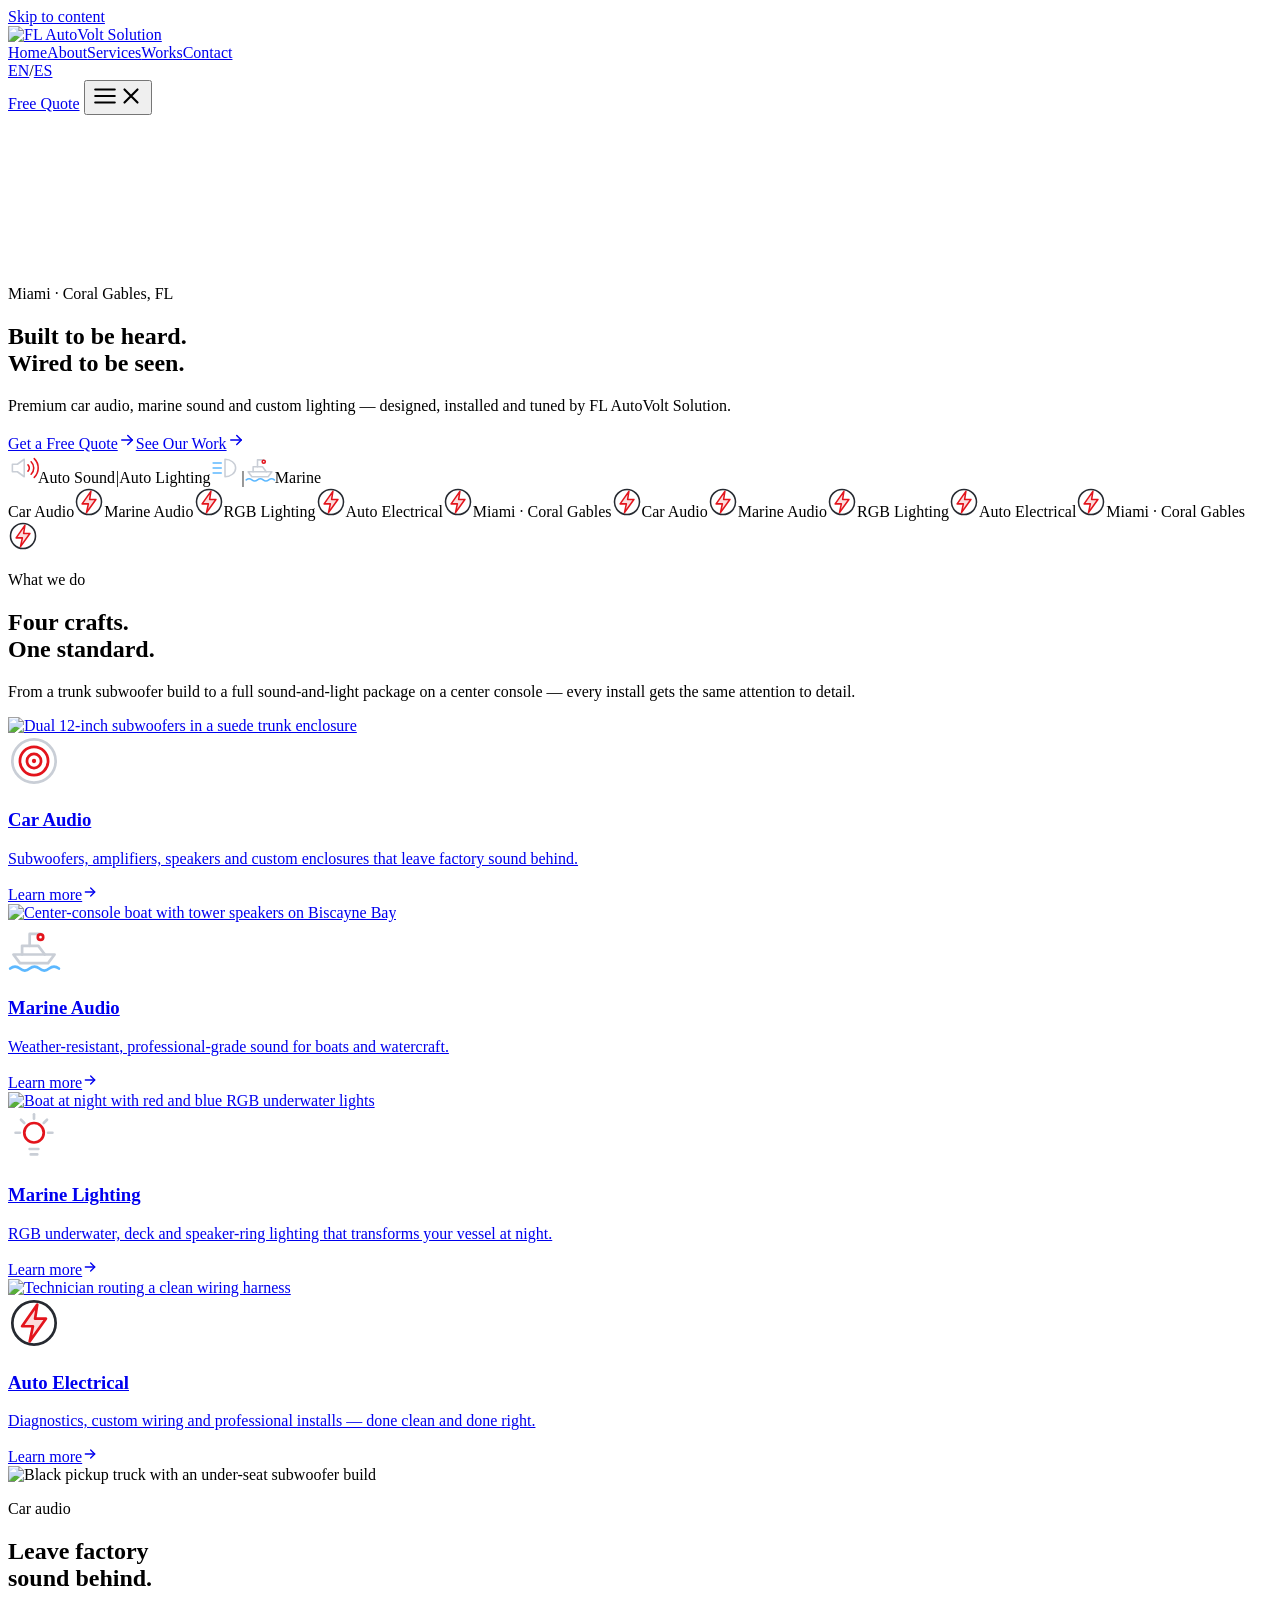
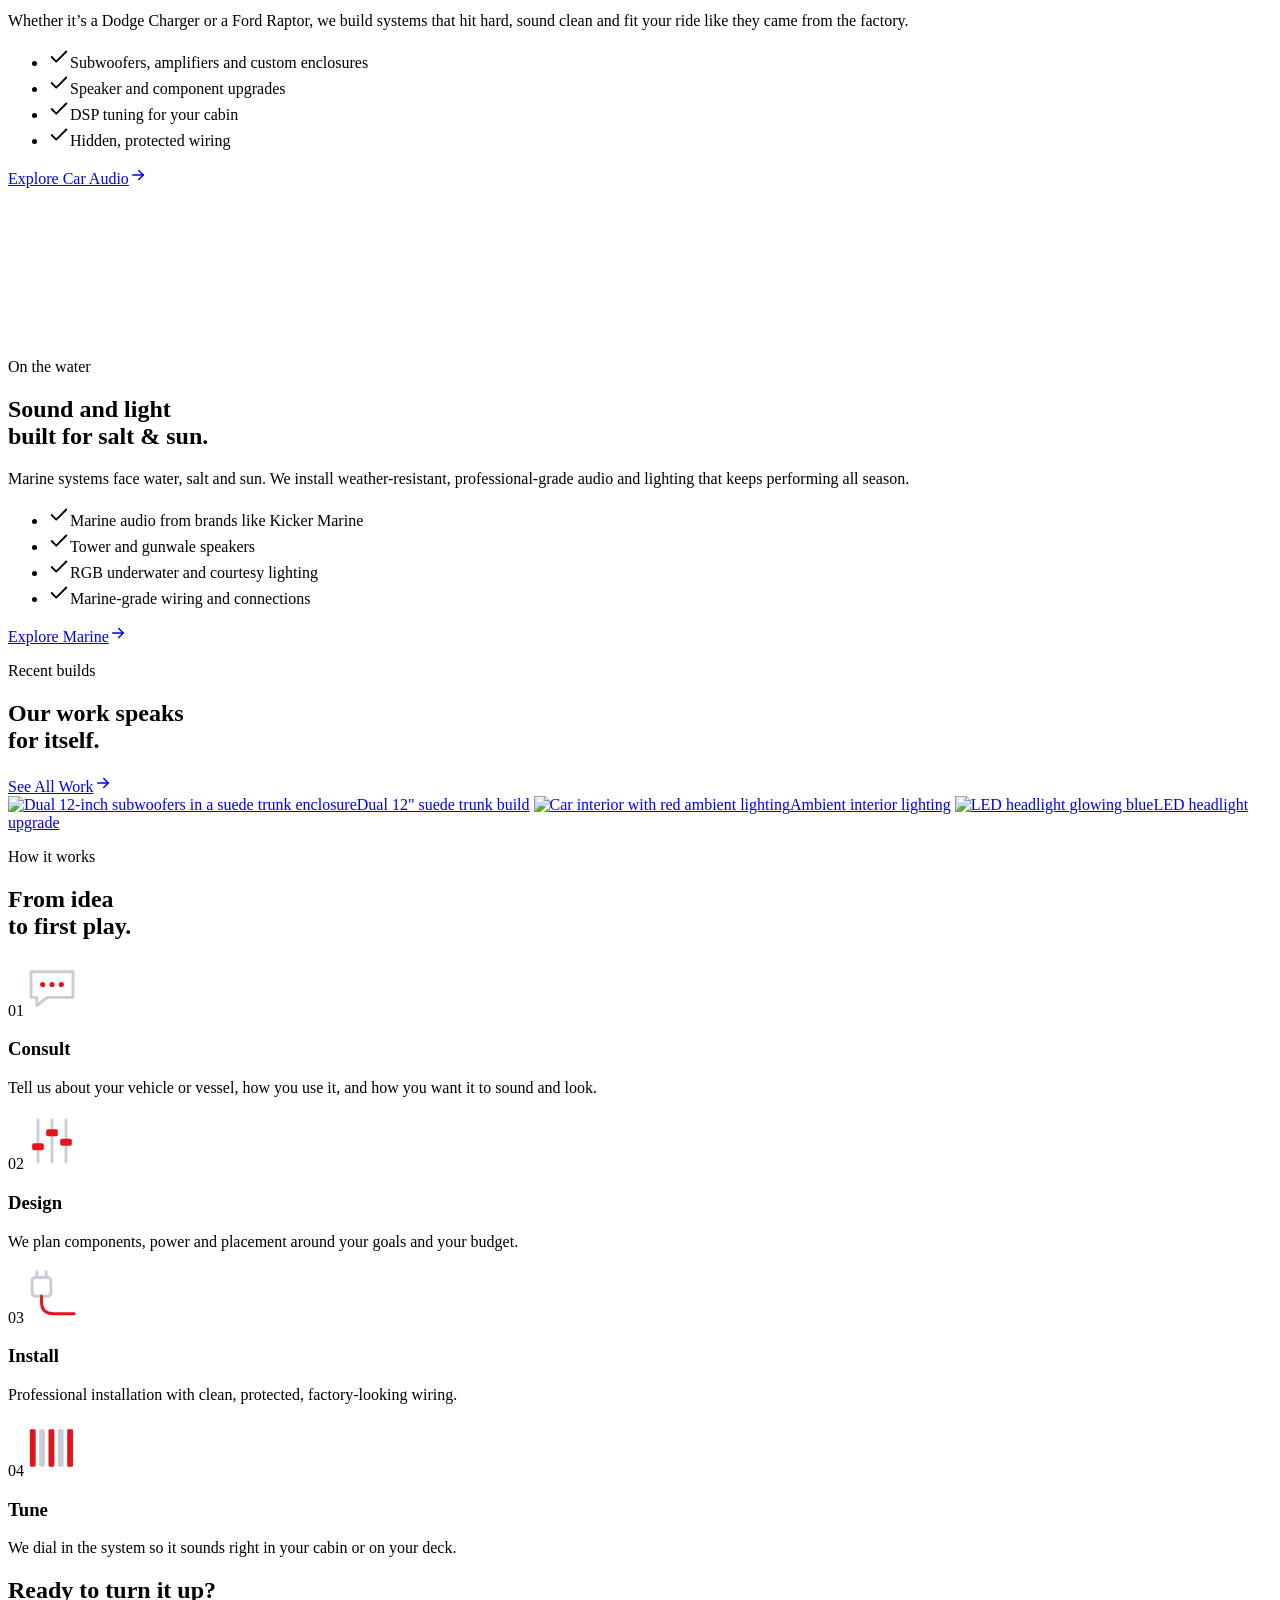
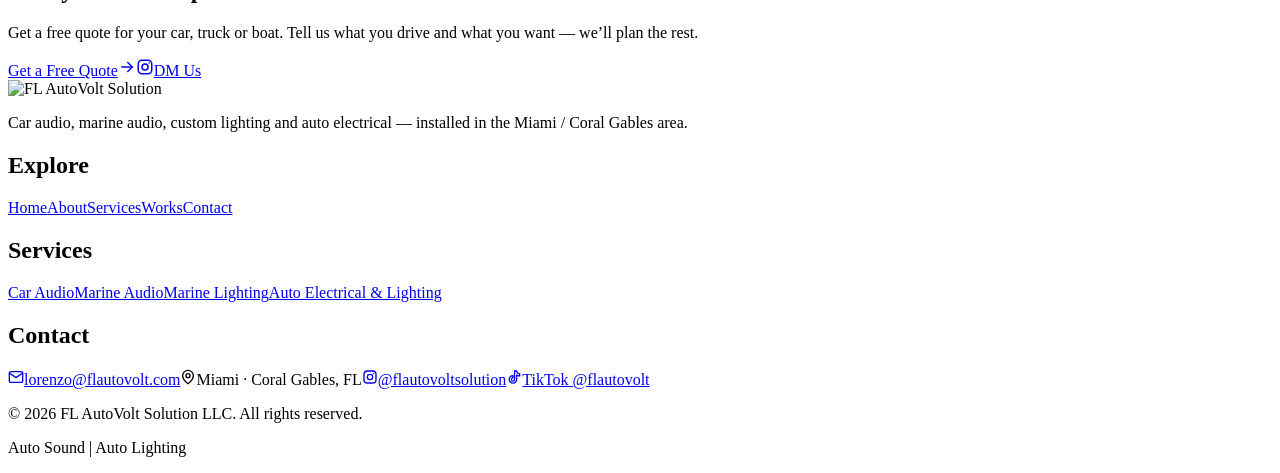
==== commit 50f493c3: "Add contact email lorenzo@flautovolt.com Co-Authored-By: Claude Opus 5.5 <noreply@anthropic.com> Cla" ====
--- a/public/index.html
+++ b/public/index.html
@@ -119,7 +119,7 @@
 <p>Car audio, marine audio, custom lighting and auto electrical — installed in the Miami / Coral Gables area.</p></div>
 <div class="footer__col"><h2 class="footer__title">Explore</h2><a href="/">Home</a><a href="/about">About</a><a href="/services">Services</a><a href="/works">Works</a><a href="/contact">Contact</a></div>
 <div class="footer__col"><h2 class="footer__title">Services</h2><a href="/services#car-audio">Car Audio</a><a href="/services#marine-audio">Marine Audio</a><a href="/services#marine-lighting">Marine Lighting</a><a href="/services#auto-electrical">Auto Electrical &amp; Lighting</a></div>
-<div class="footer__col"><h2 class="footer__title">Contact</h2><span><svg class="i" width="16" height="16" viewBox="0 0 24 24" fill="none" stroke="currentColor" stroke-width="2" stroke-linecap="round" stroke-linejoin="round" aria-hidden="true"><path d="M20 10c0 6-8 12-8 12s-8-6-8-12a8 8 0 0 1 16 0z"/><circle cx="12" cy="10" r="3"/></svg>Miami · Coral Gables, FL</span><a href="https://www.instagram.com/flautovoltsolution/" rel="noopener" target="_blank"><svg class="i" width="16" height="16" viewBox="0 0 24 24" fill="none" stroke="currentColor" stroke-width="2" stroke-linecap="round" stroke-linejoin="round" aria-hidden="true"><rect x="3" y="3" width="18" height="18" rx="5"/><circle cx="12" cy="12" r="4"/><path d="M17.5 6.5h.01"/></svg>@flautovoltsolution</a><a href="https://www.tiktok.com/@flautovolt" rel="noopener" target="_blank"><svg class="i" width="16" height="16" viewBox="0 0 24 24" fill="none" stroke="currentColor" stroke-width="2" stroke-linecap="round" stroke-linejoin="round" aria-hidden="true"><path d="M16 3c.4 2.4 2 4 4.5 4.3v3.2a8 8 0 0 1-4.5-1.4v6.4A5.6 5.6 0 1 1 10.4 10v3.3a2.4 2.4 0 1 0 2.4 2.4V3z"/></svg>TikTok @flautovolt</a></div>
+<div class="footer__col"><h2 class="footer__title">Contact</h2><a href="mailto:lorenzo@flautovolt.com"><svg class="i" width="16" height="16" viewBox="0 0 24 24" fill="none" stroke="currentColor" stroke-width="2" stroke-linecap="round" stroke-linejoin="round" aria-hidden="true"><rect x="2" y="4" width="20" height="16" rx="2"/><path d="m22 6-10 7L2 6"/></svg>lorenzo@flautovolt.com</a><span><svg class="i" width="16" height="16" viewBox="0 0 24 24" fill="none" stroke="currentColor" stroke-width="2" stroke-linecap="round" stroke-linejoin="round" aria-hidden="true"><path d="M20 10c0 6-8 12-8 12s-8-6-8-12a8 8 0 0 1 16 0z"/><circle cx="12" cy="10" r="3"/></svg>Miami · Coral Gables, FL</span><a href="https://www.instagram.com/flautovoltsolution/" rel="noopener" target="_blank"><svg class="i" width="16" height="16" viewBox="0 0 24 24" fill="none" stroke="currentColor" stroke-width="2" stroke-linecap="round" stroke-linejoin="round" aria-hidden="true"><rect x="3" y="3" width="18" height="18" rx="5"/><circle cx="12" cy="12" r="4"/><path d="M17.5 6.5h.01"/></svg>@flautovoltsolution</a><a href="https://www.tiktok.com/@flautovolt" rel="noopener" target="_blank"><svg class="i" width="16" height="16" viewBox="0 0 24 24" fill="none" stroke="currentColor" stroke-width="2" stroke-linecap="round" stroke-linejoin="round" aria-hidden="true"><path d="M16 3c.4 2.4 2 4 4.5 4.3v3.2a8 8 0 0 1-4.5-1.4v6.4A5.6 5.6 0 1 1 10.4 10v3.3a2.4 2.4 0 1 0 2.4 2.4V3z"/></svg>TikTok @flautovolt</a></div>
 </div>
 <div class="wrap footer__bottom"><p>© <span data-year>2026</span> FL AutoVolt Solution LLC. All rights reserved.</p><p class="footer__tag"><span class="red">Auto Sound</span> | <span>Auto Lighting</span></p></div>
 </footer>
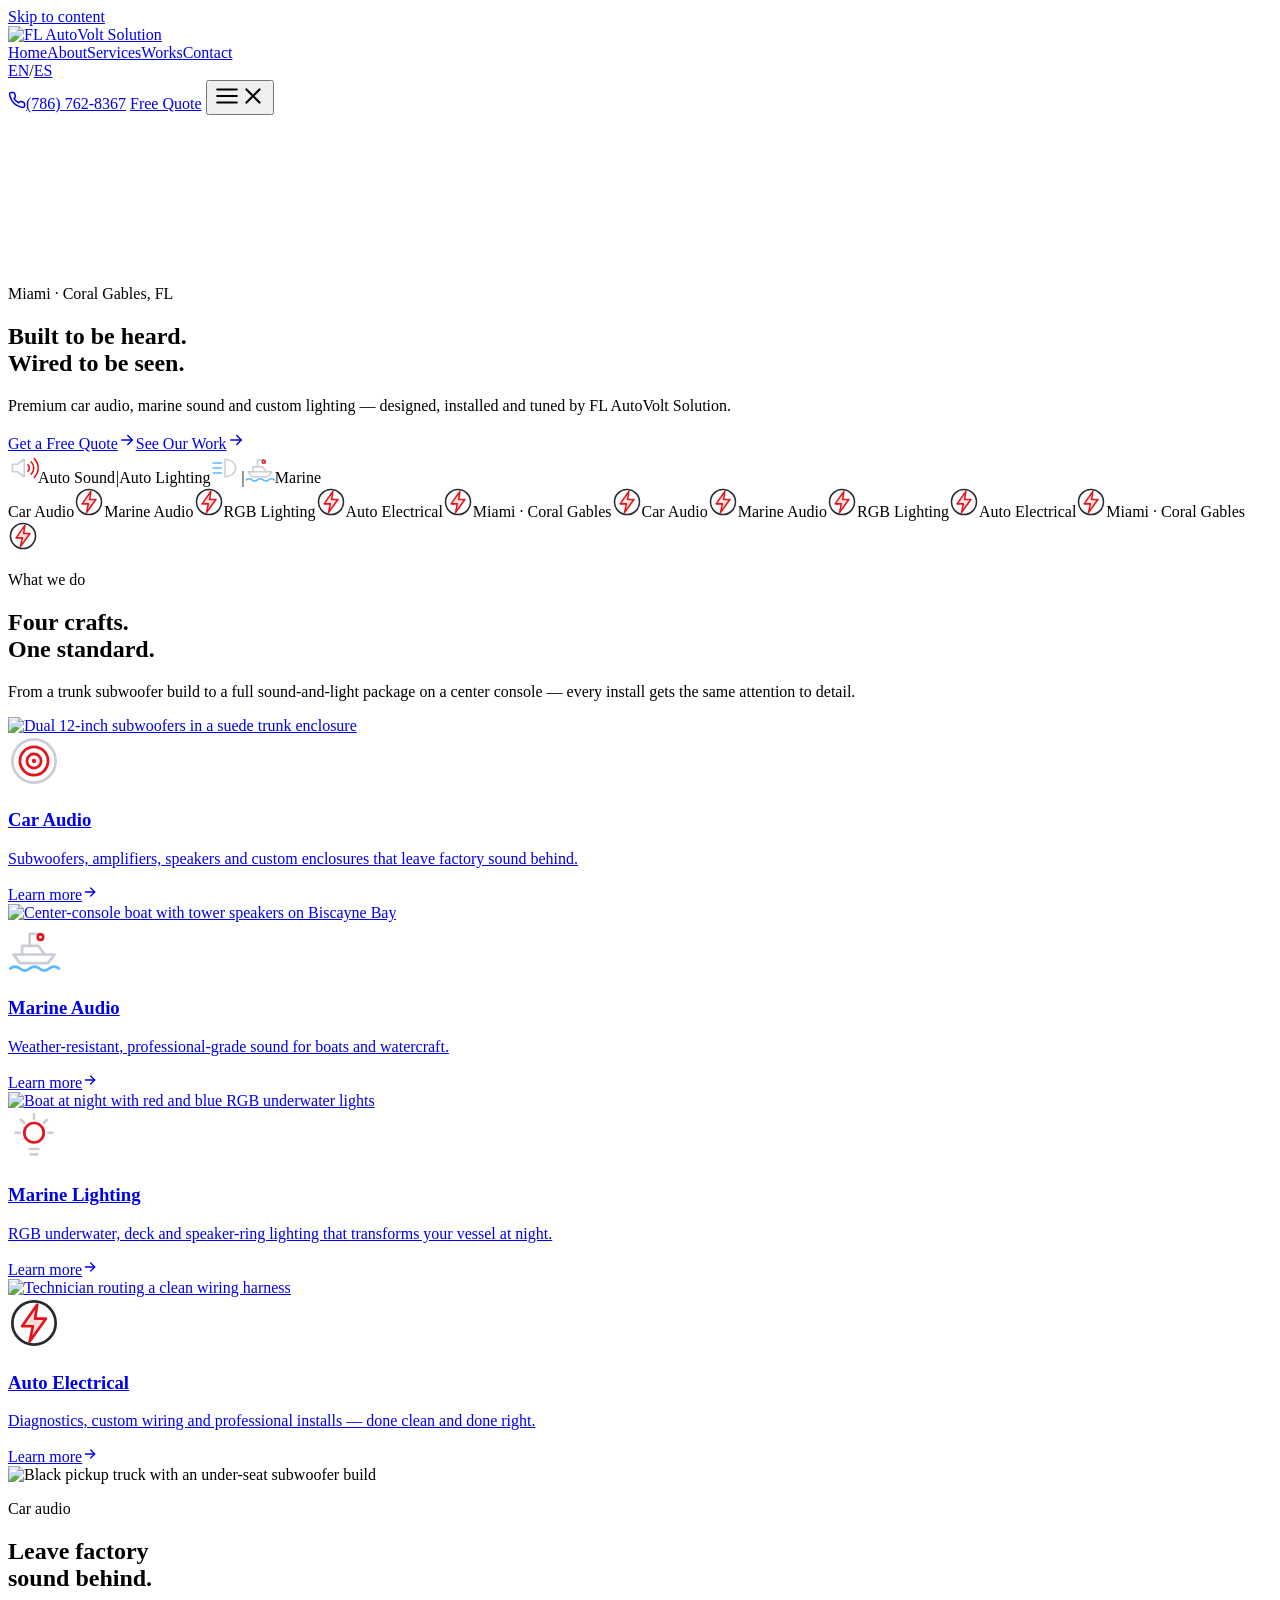
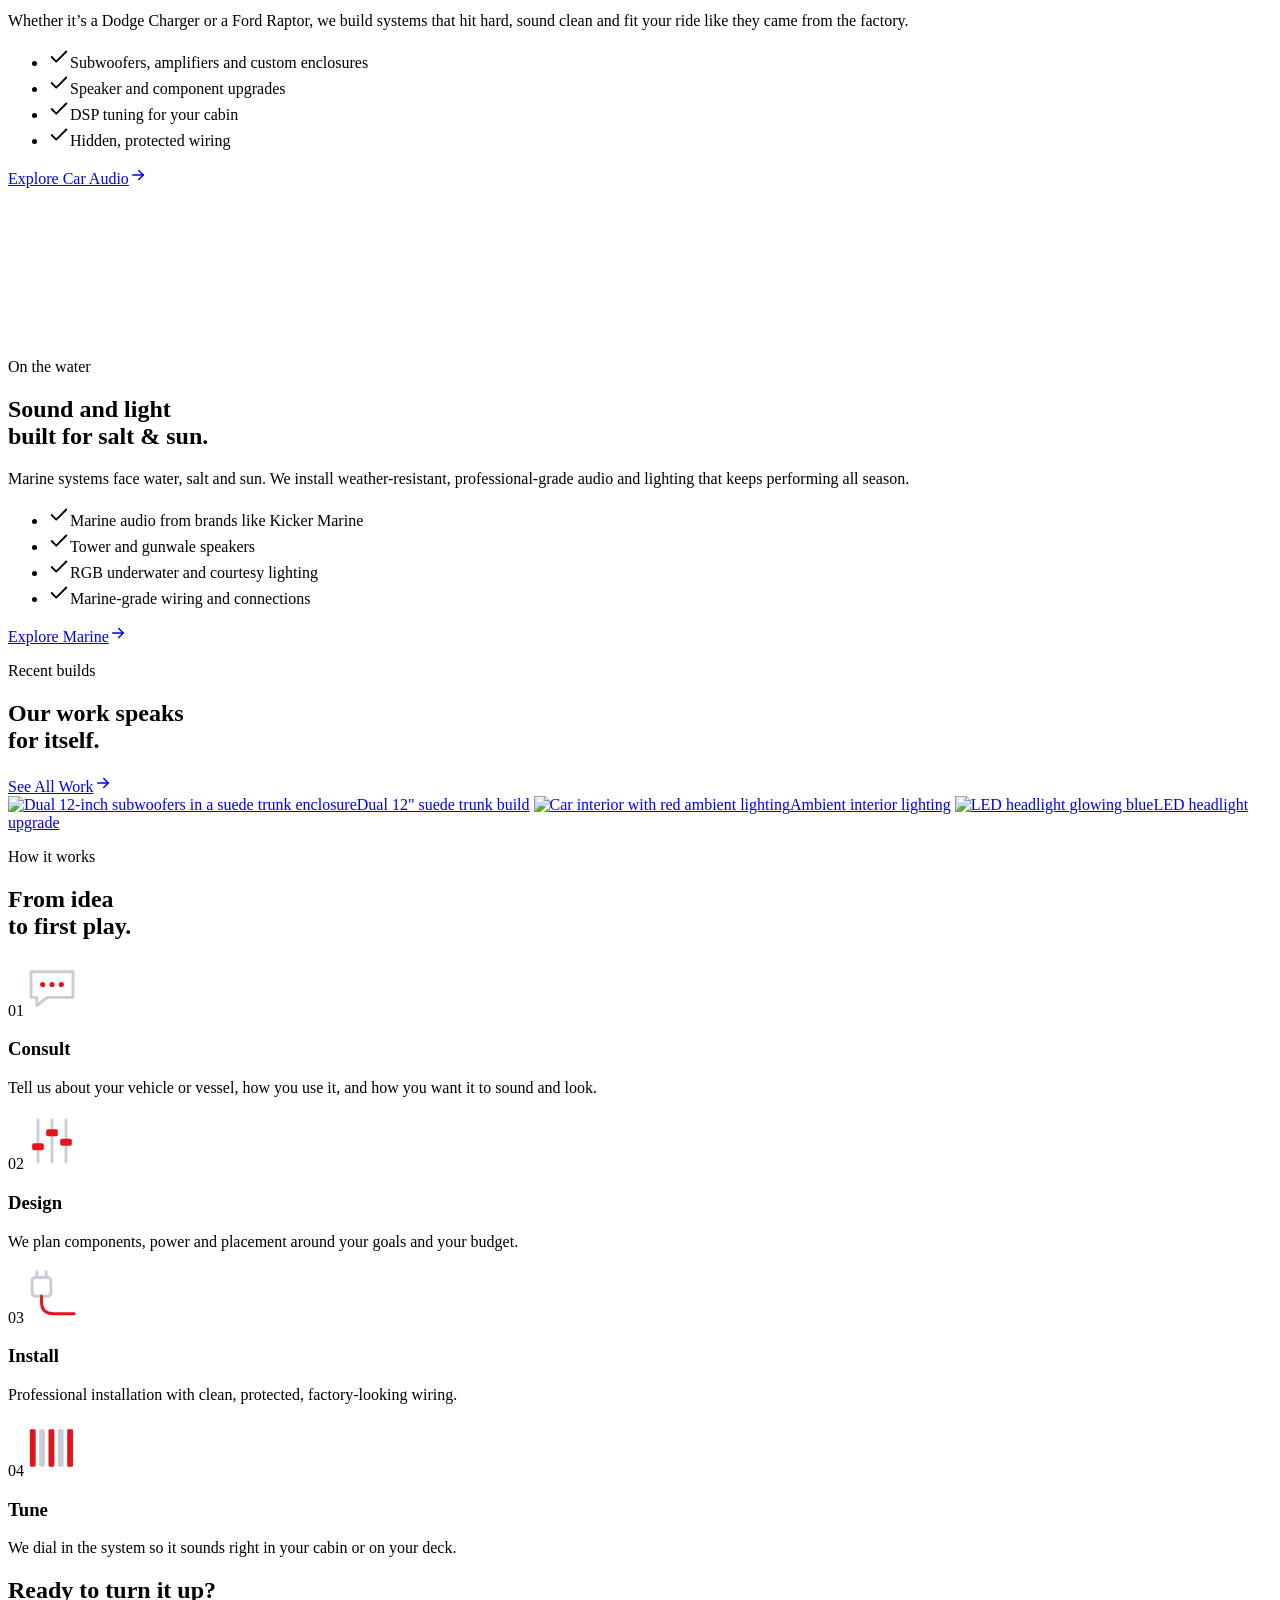
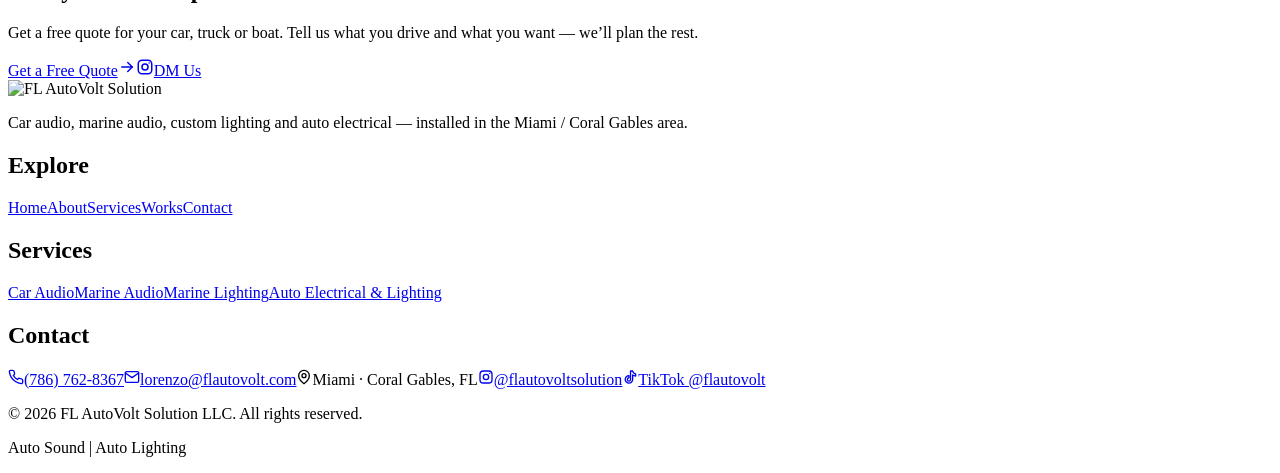
==== commit 431d07a6: "Add call/text number (786) 762-8367 Co-Authored-By: Claude Opus 5.5 <noreply@anthropic.com> Claude-S" ====
--- a/public/index.html
+++ b/public/index.html
@@ -34,7 +34,7 @@
 <a class="brand" href="/" aria-label="FL AutoVolt Solution — home"><img src="/assets/img/logo.jpg" alt="FL AutoVolt Solution" width="176" height="96"></a>
 <nav class="nav" id="nav" aria-label="Main"><a href="/" aria-current="page">Home</a><a href="/about">About</a><a href="/services">Services</a><a href="/works">Works</a><a href="/contact">Contact</a></nav>
 <div class="header-actions"><div class="lang" aria-label="Language"><a href="/" lang="en" hreflang="en" aria-current="true">EN</a><span>/</span><a href="/es/" lang="es" hreflang="es">ES</a></div>
-
+<a class="header-phone" href="tel:+17867628367"><svg class="i" width="18" height="18" viewBox="0 0 24 24" fill="none" stroke="currentColor" stroke-width="2" stroke-linecap="round" stroke-linejoin="round" aria-hidden="true"><path d="M22 16.9v3a2 2 0 0 1-2.2 2 19.8 19.8 0 0 1-8.6-3.1 19.5 19.5 0 0 1-6-6A19.8 19.8 0 0 1 2.1 4.2 2 2 0 0 1 4.1 2h3a2 2 0 0 1 2 1.7c.1.9.4 1.8.7 2.7a2 2 0 0 1-.5 2.1L8 9.8a16 16 0 0 0 6 6l1.3-1.3a2 2 0 0 1 2.1-.4c.9.3 1.8.6 2.7.7a2 2 0 0 1 1.7 2z"/></svg><span>(786) 762-8367</span></a>
 <a class="btn btn--red btn--sm fa-btn" href="/contact">Free Quote</a>
 <button class="burger" type="button" aria-controls="nav" aria-expanded="false" aria-label="Menu"><svg class="i burger__open" width="26" height="26" viewBox="0 0 24 24" fill="none" stroke="currentColor" stroke-width="2" stroke-linecap="round" stroke-linejoin="round" aria-hidden="true"><path d="M3 6h18M3 12h18M3 18h18"/></svg><svg class="i burger__close" width="26" height="26" viewBox="0 0 24 24" fill="none" stroke="currentColor" stroke-width="2" stroke-linecap="round" stroke-linejoin="round" aria-hidden="true"><path d="M6 6l12 12M18 6 6 18"/></svg></button>
 </div>
@@ -119,7 +119,7 @@
 <p>Car audio, marine audio, custom lighting and auto electrical — installed in the Miami / Coral Gables area.</p></div>
 <div class="footer__col"><h2 class="footer__title">Explore</h2><a href="/">Home</a><a href="/about">About</a><a href="/services">Services</a><a href="/works">Works</a><a href="/contact">Contact</a></div>
 <div class="footer__col"><h2 class="footer__title">Services</h2><a href="/services#car-audio">Car Audio</a><a href="/services#marine-audio">Marine Audio</a><a href="/services#marine-lighting">Marine Lighting</a><a href="/services#auto-electrical">Auto Electrical &amp; Lighting</a></div>
-<div class="footer__col"><h2 class="footer__title">Contact</h2><a href="mailto:lorenzo@flautovolt.com"><svg class="i" width="16" height="16" viewBox="0 0 24 24" fill="none" stroke="currentColor" stroke-width="2" stroke-linecap="round" stroke-linejoin="round" aria-hidden="true"><rect x="2" y="4" width="20" height="16" rx="2"/><path d="m22 6-10 7L2 6"/></svg>lorenzo@flautovolt.com</a><span><svg class="i" width="16" height="16" viewBox="0 0 24 24" fill="none" stroke="currentColor" stroke-width="2" stroke-linecap="round" stroke-linejoin="round" aria-hidden="true"><path d="M20 10c0 6-8 12-8 12s-8-6-8-12a8 8 0 0 1 16 0z"/><circle cx="12" cy="10" r="3"/></svg>Miami · Coral Gables, FL</span><a href="https://www.instagram.com/flautovoltsolution/" rel="noopener" target="_blank"><svg class="i" width="16" height="16" viewBox="0 0 24 24" fill="none" stroke="currentColor" stroke-width="2" stroke-linecap="round" stroke-linejoin="round" aria-hidden="true"><rect x="3" y="3" width="18" height="18" rx="5"/><circle cx="12" cy="12" r="4"/><path d="M17.5 6.5h.01"/></svg>@flautovoltsolution</a><a href="https://www.tiktok.com/@flautovolt" rel="noopener" target="_blank"><svg class="i" width="16" height="16" viewBox="0 0 24 24" fill="none" stroke="currentColor" stroke-width="2" stroke-linecap="round" stroke-linejoin="round" aria-hidden="true"><path d="M16 3c.4 2.4 2 4 4.5 4.3v3.2a8 8 0 0 1-4.5-1.4v6.4A5.6 5.6 0 1 1 10.4 10v3.3a2.4 2.4 0 1 0 2.4 2.4V3z"/></svg>TikTok @flautovolt</a></div>
+<div class="footer__col"><h2 class="footer__title">Contact</h2><a href="tel:+17867628367"><svg class="i" width="16" height="16" viewBox="0 0 24 24" fill="none" stroke="currentColor" stroke-width="2" stroke-linecap="round" stroke-linejoin="round" aria-hidden="true"><path d="M22 16.9v3a2 2 0 0 1-2.2 2 19.8 19.8 0 0 1-8.6-3.1 19.5 19.5 0 0 1-6-6A19.8 19.8 0 0 1 2.1 4.2 2 2 0 0 1 4.1 2h3a2 2 0 0 1 2 1.7c.1.9.4 1.8.7 2.7a2 2 0 0 1-.5 2.1L8 9.8a16 16 0 0 0 6 6l1.3-1.3a2 2 0 0 1 2.1-.4c.9.3 1.8.6 2.7.7a2 2 0 0 1 1.7 2z"/></svg>(786) 762-8367</a><a href="mailto:lorenzo@flautovolt.com"><svg class="i" width="16" height="16" viewBox="0 0 24 24" fill="none" stroke="currentColor" stroke-width="2" stroke-linecap="round" stroke-linejoin="round" aria-hidden="true"><rect x="2" y="4" width="20" height="16" rx="2"/><path d="m22 6-10 7L2 6"/></svg>lorenzo@flautovolt.com</a><span><svg class="i" width="16" height="16" viewBox="0 0 24 24" fill="none" stroke="currentColor" stroke-width="2" stroke-linecap="round" stroke-linejoin="round" aria-hidden="true"><path d="M20 10c0 6-8 12-8 12s-8-6-8-12a8 8 0 0 1 16 0z"/><circle cx="12" cy="10" r="3"/></svg>Miami · Coral Gables, FL</span><a href="https://www.instagram.com/flautovoltsolution/" rel="noopener" target="_blank"><svg class="i" width="16" height="16" viewBox="0 0 24 24" fill="none" stroke="currentColor" stroke-width="2" stroke-linecap="round" stroke-linejoin="round" aria-hidden="true"><rect x="3" y="3" width="18" height="18" rx="5"/><circle cx="12" cy="12" r="4"/><path d="M17.5 6.5h.01"/></svg>@flautovoltsolution</a><a href="https://www.tiktok.com/@flautovolt" rel="noopener" target="_blank"><svg class="i" width="16" height="16" viewBox="0 0 24 24" fill="none" stroke="currentColor" stroke-width="2" stroke-linecap="round" stroke-linejoin="round" aria-hidden="true"><path d="M16 3c.4 2.4 2 4 4.5 4.3v3.2a8 8 0 0 1-4.5-1.4v6.4A5.6 5.6 0 1 1 10.4 10v3.3a2.4 2.4 0 1 0 2.4 2.4V3z"/></svg>TikTok @flautovolt</a></div>
 </div>
 <div class="wrap footer__bottom"><p>© <span data-year>2026</span> FL AutoVolt Solution LLC. All rights reserved.</p><p class="footer__tag"><span class="red">Auto Sound</span> | <span>Auto Lighting</span></p></div>
 </footer>
